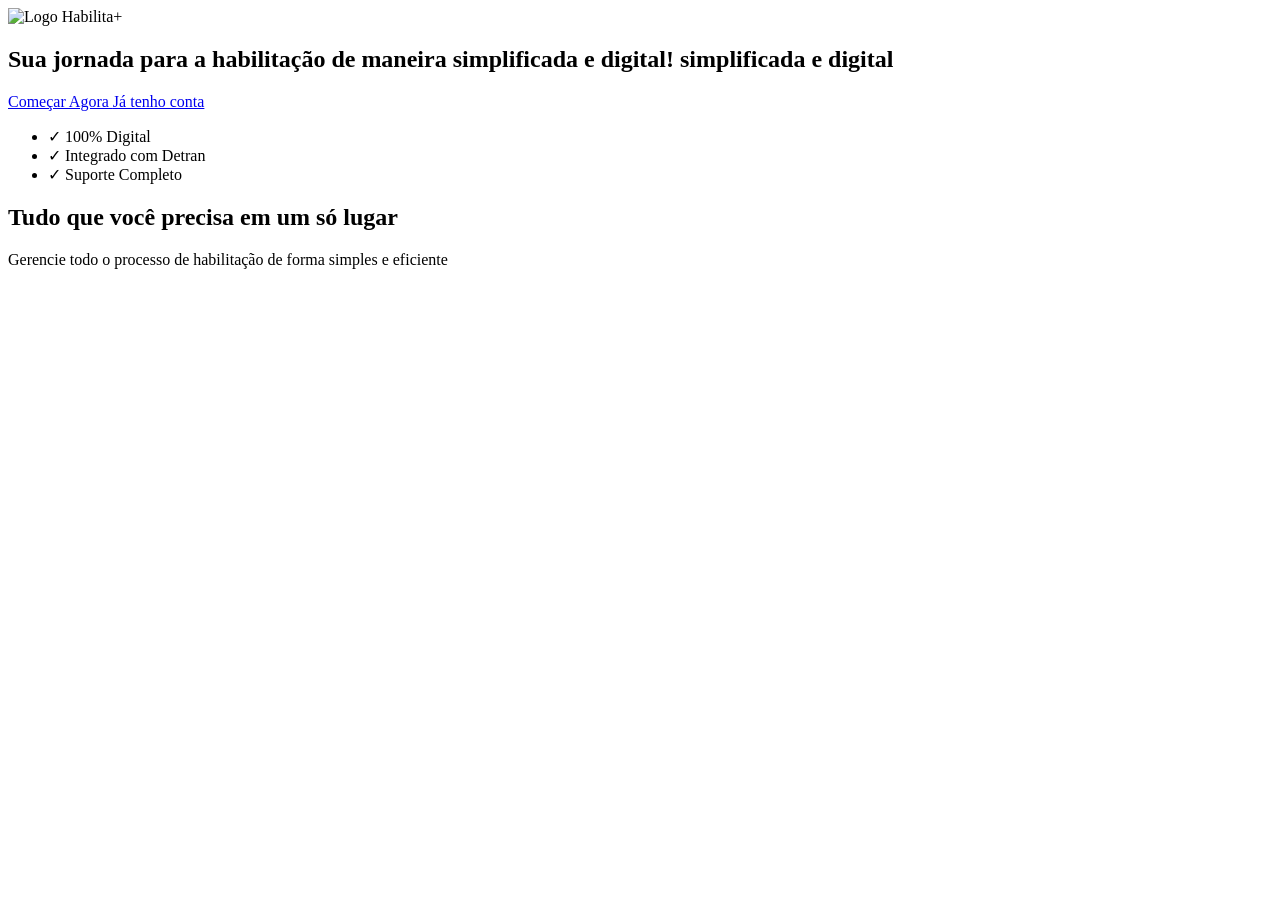
==== index.html @ 2306f507 "Página HTML e CSS usando IA" ====
<!DOCTYPE html>
<html lang="pt-BR">
<head>
    <meta charset="UTF-8">
    <meta name="viewport" content="width=device-width, initial-scale=1.0">
    <link rel="stylesheet" href="style.css" />
    <title>Habilita+</title>
    
</head>
<body>
  <main>

    <!-- HERO Código em IA, revisar-->
    <section class="hero">

      <div class="hero__container">

        <!-- LOGO -->
        <div class="hero__logo">
          <img src="assets/images/logo.png" alt="Logo Habilita+" />
        </div>

        <!-- TITLE -->
        <header class="hero__content">
          <h1>
            Sua jornada para a habilitação de maneira simplificada e digital!
            <span>simplificada e digital</span>
          </h1>
        </header>

        <!-- ACTIONS -->
        <div class="hero__actions">
          <a href="#" class="btn btn--primary">
            Começar Agora
          </a>

          <a href="#" class="btn btn--secondary">
            Já tenho conta
          </a>
        </div>

        <!-- FEATURES -->
        <ul class="hero__features">

          <li>
            <span class="icon">✓</span>
            <span>100% Digital</span>
          </li>

          <li>
            <span class="icon">✓</span>
            <span>Integrado com Detran</span>
          </li>

          <li>
            <span class="icon">✓</span>
            <span>Suporte Completo</span>
          </li>

        </ul>

      </div>

    </section>

    <!-- NEXT SECTION -->
    <section class="about">

      <div class="about__container">

        <h2>
          Tudo que você precisa em um só lugar
        </h2>

        <p>
          Gerencie todo o processo de habilitação de forma simples e eficiente
        </p>

      </div>

    </section>

  </main>

</body>
</html>
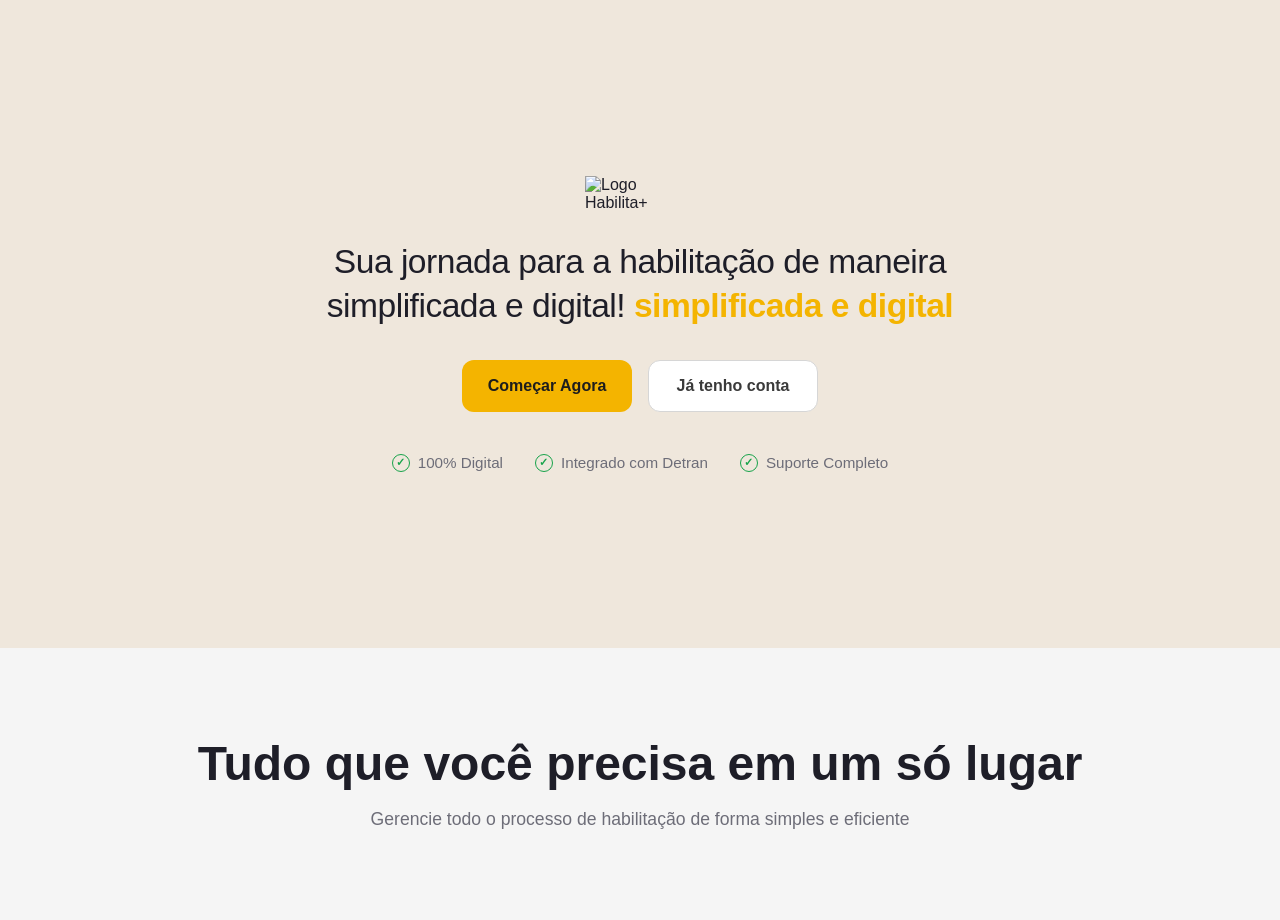
==== commit 18fbc0bd: "Tela Cadastro feito por IA" ====
--- a/index.html
+++ b/index.html
@@ -3,7 +3,7 @@
 <head>
     <meta charset="UTF-8">
     <meta name="viewport" content="width=device-width, initial-scale=1.0">
-    <link rel="stylesheet" href="style.css" />
+    <link rel="stylesheet" href="assets/css/style.css" />
     <title>Habilita+</title>
     
 </head>
@@ -30,11 +30,11 @@
 
         <!-- ACTIONS -->
         <div class="hero__actions">
-          <a href="#" class="btn btn--primary">
+          <a href="pages/cadastro.html" class="btn btn--primary">
             Começar Agora
           </a>
 
-          <a href="#" class="btn btn--secondary">
+          <a href="pages/login.html" class="btn btn--secondary">
             Já tenho conta
           </a>
         </div>
--- a/assets/css/style.css
+++ b/assets/css/style.css
@@ -0,0 +1,260 @@
+/* =========================
+   RESET, REVISAR PQ FEITO POR IA
+========================= */
+
+* {
+  margin: 0;
+  padding: 0;
+  box-sizing: border-box;
+}
+
+img {
+  display: block;
+  max-width: 100%;
+}
+
+button,
+input,
+textarea {
+  font: inherit;
+}
+
+a {
+  text-decoration: none;
+}
+
+ul {
+  list-style: none;
+}
+
+/* =========================
+   VARIABLES
+========================= */
+
+:root {
+  --bg-primary: #efe7dc;
+  --bg-secondary: #f5f5f5;
+
+  --text-primary: #1e1e28;
+  --text-secondary: #6d6d78;
+
+  --accent: #f4b400;
+  --accent-hover: #e5a700;
+
+  --border: #d6d6d6;
+
+  --success: #17a34a;
+
+  --radius: 12px;
+
+  --font:
+    "Segoe UI",
+    Tahoma,
+    Geneva,
+    Verdana,
+    sans-serif;
+}
+
+/* =========================
+   BASE
+========================= */
+
+body {
+  font-family: var(--font);
+  background: #ffffff;
+  color: var(--text-primary);
+  -webkit-font-smoothing: antialiased;
+}
+
+/* =========================
+   HERO
+========================= */
+
+.hero {
+  background: var(--bg-primary);
+  min-height: 72vh;
+
+  display: flex;
+  align-items: center;
+  justify-content: center;
+
+  padding: 80px 24px;
+}
+
+.hero__container {
+  width: 100%;
+  max-width: 900px;
+
+  display: flex;
+  flex-direction: column;
+  align-items: center;
+}
+
+.hero__logo {
+  width: 110px;
+  margin-bottom: 28px;
+}
+
+.hero__content {
+  max-width: 650px;
+  text-align: center;
+}
+
+.hero__content h1 {
+  font-size: 2.1rem;
+  line-height: 1.3;
+  font-weight: 500;
+  letter-spacing: -0.5px;
+}
+
+.hero__content span {
+  color: var(--accent);
+  font-weight: 700;
+}
+
+/* =========================
+   BUTTONS
+========================= */
+
+.hero__actions {
+  display: flex;
+  gap: 16px;
+  margin-top: 32px;
+}
+
+.btn {
+  min-width: 170px;
+  height: 52px;
+
+  display: inline-flex;
+  align-items: center;
+  justify-content: center;
+
+  border-radius: var(--radius);
+
+  font-size: 1rem;
+  font-weight: 600;
+
+  transition:
+    background 0.25s ease,
+    border 0.25s ease,
+    transform 0.2s ease;
+}
+
+.btn:hover {
+  transform: translateY(-2px);
+}
+
+.btn--primary {
+  background: var(--accent);
+  color: #1d1d1d;
+}
+
+.btn--primary:hover {
+  background: var(--accent-hover);
+}
+
+.btn--secondary {
+  border: 1px solid var(--border);
+  background: #ffffff;
+  color: #3a3a3a;
+}
+
+/* =========================
+   FEATURES
+========================= */
+
+.hero__features {
+  margin-top: 42px;
+
+  display: flex;
+  align-items: center;
+  gap: 32px;
+
+  flex-wrap: wrap;
+  justify-content: center;
+}
+
+.hero__features li {
+  display: flex;
+  align-items: center;
+  gap: 8px;
+
+  color: var(--text-secondary);
+  font-size: 0.95rem;
+}
+
+.icon {
+  width: 18px;
+  height: 18px;
+
+  border: 1.5px solid var(--success);
+  border-radius: 50%;
+
+  display: flex;
+  align-items: center;
+  justify-content: center;
+
+  color: var(--success);
+
+  font-size: 0.7rem;
+  font-weight: bold;
+}
+
+/* =========================
+   ABOUT
+========================= */
+
+.about {
+  background: var(--bg-secondary);
+  padding: 90px 24px;
+}
+
+.about__container {
+  max-width: 900px;
+  margin: 0 auto;
+
+  text-align: center;
+}
+
+.about__container h2 {
+  font-size: 3rem;
+  line-height: 1.1;
+  font-weight: 800;
+
+  margin-bottom: 18px;
+}
+
+.about__container p {
+  color: var(--text-secondary);
+  font-size: 1.1rem;
+}
+
+/* =========================
+   RESPONSIVE
+========================= */
+
+@media (max-width: 768px) {
+
+  .hero {
+    padding: 64px 20px;
+  }
+
+  .hero__content h1 {
+    font-size: 1.7rem;
+  }
+
+  .hero__actions {
+    width: 100%;
+    flex-direction: column;
+  }
+
+  .btn {
+    width: 100%;
+  }
+
+  .about__container h2 {
+    font-size: 2.2rem;
+  }
+
+}
